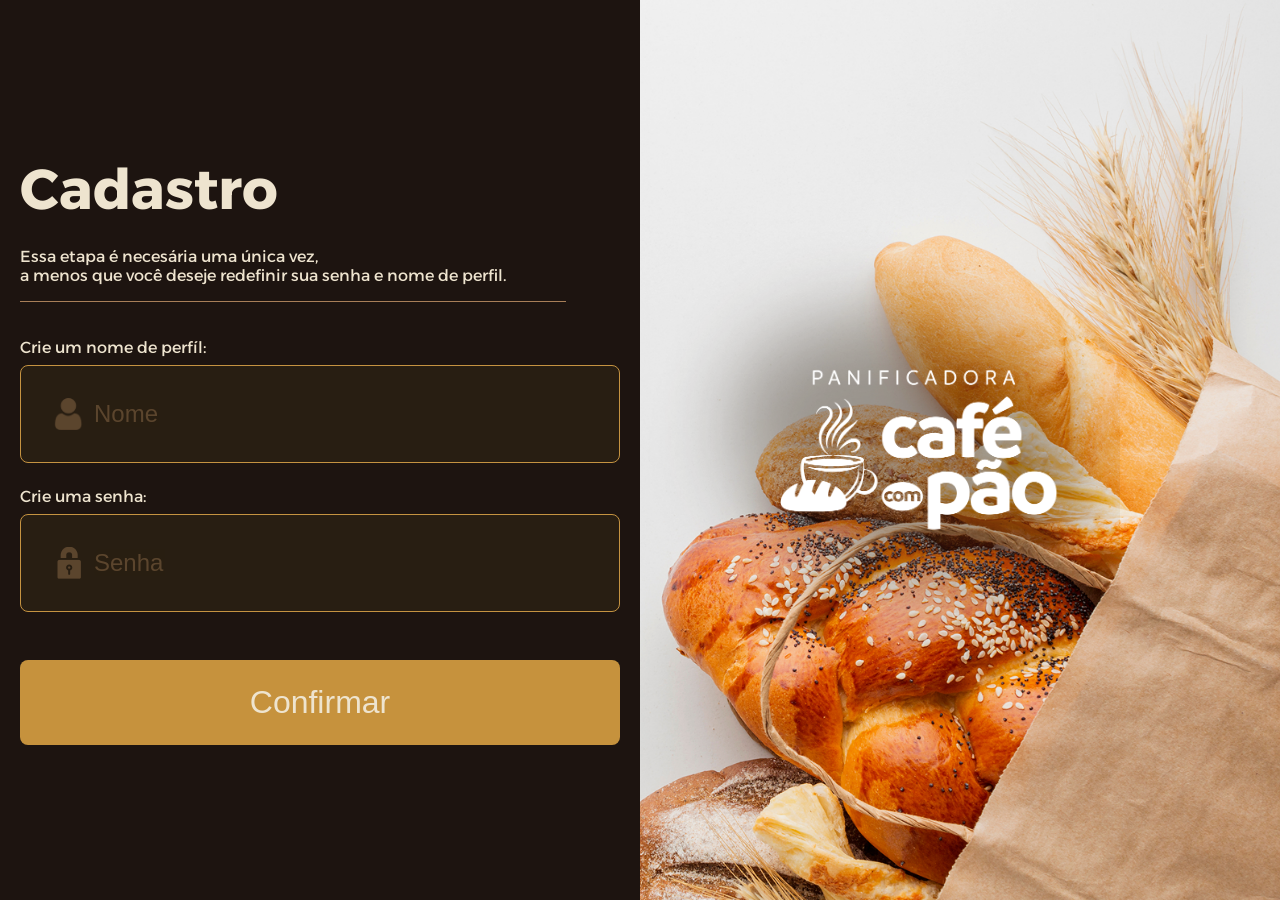
==== cadastro/cdt.html @ 0c1cbfc7 "mandei os arquivos" ====
<!DOCTYPE html>
<html lang="pt-br">
<head>
    <meta charset="UTF-8">
    <meta name="viewport" content="width=device-width, initial-scale=1.0">
    <title>Cadastro</title>
    <link rel="stylesheet" href="css/cdt.css">
</head>
<body>
    <dialog id="janela">
        <div id="info"></div>   
    </dialog>
    <main id="esq">
        <header>
            <h1>Cadastro</h1>
            <p>Essa etapa é necesária uma única vez,<br> a menos que você deseje redefinir sua senha e nome de perfil.</p>
        </header>

        <form>

            <label for="nome">Crie um nome de perfíl:</label>
            <div id="campo1">
                <img class="img" src="img/profile.png" alt="logo">
                <input type="text" id="nome" name="nome" placeholder="Nome" required/>
            </div>


            <label for="senha">Crie uma senha:</label>
            <div id="campo2">
                <img class="img" src="img/lock.png" alt="logo">
                <input type="password" id="senha" name="senha" placeholder="Senha" minlength="4" required/>
            </div> 


        <button id="submit">Confirmar</button>

        </form>
    </main>

    <aside id="background">
    </aside>

    <div id="logo">
        <img src="img/logo.png" alt="logo">
    </div>
    <script src="js/validcdt.js"></script>
</body>
</html>
---- cadastro/css/cdt.css ----
@import url('https://fonts.googleapis.com/css2?family=Alexandria:wght@100..900&family=Archivo+Black&family=Golos+Text:wght@400..900&display=swap');

* {
    margin: 0;
    padding: 0;
    box-sizing: border-box;
}

body {
    font-family: "Alexandria", sans-serif;
  font-optical-sizing: auto;
  font-weight: 400;
  font-style: normal;
    background: #1D1410;
    display: grid;
    color: #EEE4CF;
    grid-template-columns: 50% 50%;
    min-height: 100vh; 
}

#esq {
    grid-column: 1;
    padding: 0 20px 0 20px;
    display: flex;
    flex-direction: column;
    justify-content: center;
}

#background{
    grid-column: 2;
    background-image: url(../img/bg.png);
    background-size: cover;
    background-position: right;
    background-repeat: no-repeat;
    width: 100%;
    height: 100%;
    grid-row: 1 / -1;
}


header{
  margin-bottom: 2%;
}

h1{
    font-size: 56px;
    margin-bottom: 24px;
}

p{
    padding-bottom: 16px;
    border-bottom: solid #A87F58 1px;
    width: 91%
}


label{
    display: block;
    margin-top: 24px;
    margin-bottom: 8px;
}

#nome, #senha {
    font-size: 24px;
    background: transparent;
    border: 1px solid transparent;
    border-radius: 8px;
  color: #EEE4CF;
  outline: none;
  width: 250px;
}

  #nome:focus, #senha:focus {
    background: transparent;
    border: 1px solid transparent;
    border-radius: 8px;
  color: #281E12;
  outline: none;
  }

button {
    font-size: 32px;
    color: #EEE4CF;
    background: #C6923D;
    border: none;
    padding: 24px;
    margin-top: 48px;
    border-radius: 8px;
    width: 100%;
}

button:hover{
    background: #EEE4CF;
    color: #C6923D;
}

.img{
    height:32px;
}

#campo1, #campo2{
   background: #281E12;
    display: grid;
    grid-template-columns: 40px 40px;
    border: 1px solid #c59341;
    border-radius: 8px;
    align-items: center;
    padding: 32px;

}

#campo1:focus-within, #campo2:focus-within{
   background: #EEE4CF;
    display: grid;
    border: 1px solid #281E12;
    border-radius: 8px;
    align-items: center;

}



#logo{
    grid-column: 2;
    grid-row: 1 / -1;
    display: flex;
    flex-direction: column;
    justify-content: center;
    align-items: center;
    margin-right: 160px;
}

#logo img{
    max-width: 100%;
    height:auto; 
}

input::placeholder{
    color: #A87F58;
    opacity: 40%;
}

@media (max-width: 900px){

        body {
        min-height: 100dvh;
        display: grid;
        grid-template-columns: 100%; 
    }

    #esq {
        grid-column: 1;
        grid-row: 2;
        margin-top: 40px;
        padding: 0 20px 80px 20px;
    }

    #background {
        grid-column: 1;
        grid-row: 1;
        
        
    }
    
    .img{
    height:20px;
}

    
    #nome, #senha {
    font-size: 18px;
    background: transparent;
    border: 1px solid transparent;
    border-radius: 8px;
  color: #EEE4CF;
  outline: none;
  
}

  #nome:focus, #senha:focus {
    font-size: 18px;
    background: transparent;
    border: 1px solid transparent;
    border-radius: 8px;
  color: #281E12;
  outline: none;
}
    
    #campo1, #campo2{
   background: #281E12;
    display: grid;
    border: 1px solid #c59341;
    border-radius: 8px;
    align-items: center;
    padding: 16px;
    }
    
    #campo1:focus-within, #campo2:focus-within{
   background: #EEE4CF;
    display: grid;
    border:1px solid;
    border-radius: 8px;
    align-items: center;
    padding: 16px;
}




button {
    font-size: 16px;
    padding: 24px;
    border-radius: 4px;
}


    #logo{
    grid-column: 1;
    grid-row: 1;
}

  
    
    label{
    margin-top: 24px;
    margin-bottom: 8px;
}


h1{
    font-size: 56px;
    margin-bottom: 24px;
}

p{
    padding-bottom: 16px;
    width: 91%
}


}
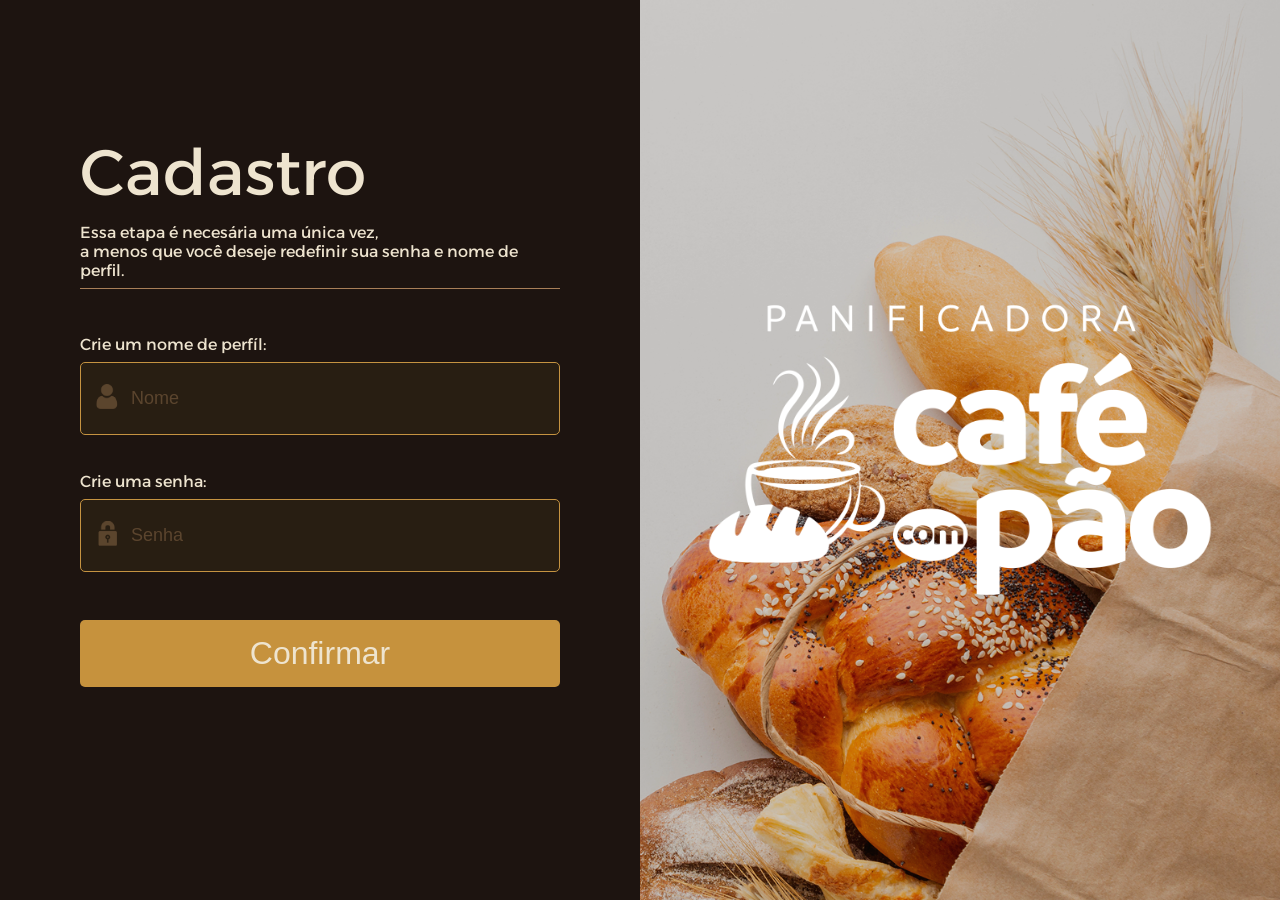
==== commit 43d3cfc8: "Resolvi os problemas de responsividade e dos inputs." ====
--- a/cadastro/cdt.html
+++ b/cadastro/cdt.html
@@ -12,28 +12,28 @@
     </dialog>
     <main id="esq">
         <header>
-            <h1>Cadastro</h1>
-            <p>Essa etapa é necesária uma única vez,<br> a menos que você deseje redefinir sua senha e nome de perfil.</p>
+            <div id="title">
+                <p>Cadastro</p>
+            </div>
+            <div id="exp">
+                <p>Essa etapa é necesária uma única vez,<br> a menos que você deseje redefinir sua senha e nome de perfil.</p>
+            </div>
         </header>
 
         <form>
 
-            <label for="nome">Crie um nome de perfíl:</label>
-            <div id="campo1">
-                <img class="img" src="img/profile.png" alt="logo">
-                <input type="text" id="nome" name="nome" placeholder="Nome" required/>
+            <img class="img" src="img/profile.png" alt="logo">
+            <label for="nome">Crie um nome de perfíl:</label>   
+            <input type="text" class="campo" name="nome" placeholder="Nome" required/>
+            
+            <img class="img" src="img/lock.png" alt="logo">
+            <label for="senha">Crie uma senha:</label>
+            <input type="password" class="campo" name="senha" placeholder="Senha" minlength="4" required/>
+            
+            <div id="botao">
+                <button>Confirmar</button>
             </div>
-
-
-            <label for="senha">Crie uma senha:</label>
-            <div id="campo2">
-                <img class="img" src="img/lock.png" alt="logo">
-                <input type="password" id="senha" name="senha" placeholder="Senha" minlength="4" required/>
-            </div> 
-
-
-        <button id="submit">Confirmar</button>
-
+            
         </form>
     </main>
 
@@ -43,6 +43,7 @@
     <div id="logo">
         <img src="img/logo.png" alt="logo">
     </div>
+
     <script src="js/validcdt.js"></script>
 </body>
 </html>
--- a/cadastro/css/cdt.css
+++ b/cadastro/css/cdt.css
@@ -8,9 +8,6 @@
 
 body {
     font-family: "Alexandria", sans-serif;
-  font-optical-sizing: auto;
-  font-weight: 400;
-  font-style: normal;
     background: #1D1410;
     display: grid;
     color: #EEE4CF;
@@ -20,7 +17,7 @@
 
 #esq {
     grid-column: 1;
-    padding: 0 20px 0 20px;
+    padding: 0 80px 80px 80px;
     display: flex;
     flex-direction: column;
     justify-content: center;
@@ -34,115 +31,105 @@
     background-repeat: no-repeat;
     width: 100%;
     height: 100%;
-    grid-row: 1 / -1;
+    grid-row: 1;
+    box-shadow: inset 10px 10px 10px 1000px #281E1230;
 }
 
-
 header{
-  margin-bottom: 2%;
+    margin-bottom: 2%;
 }
 
-h1{
-    font-size: 56px;
-    margin-bottom: 24px;
+#title{
+    font-size: clamp(40px, 5rem, 5vw);
+    margin-bottom: 12px;
 }
 
-p{
-    padding-bottom: 16px;
+#exp{
+    font-size: clamp(15px, 1rem, 1.25vw);
+    padding-bottom: 8px;
     border-bottom: solid #A87F58 1px;
-    width: 91%
+    width: 100%
 }
-
 
 label{
     display: block;
-    margin-top: 24px;
+    margin-top: 12px;
     margin-bottom: 8px;
+    text-wrap: nowrap;
 }
 
-#nome, #senha {
-    font-size: 24px;
-    background: transparent;
-    border: 1px solid transparent;
-    border-radius: 8px;
-  color: #EEE4CF;
-  outline: none;
-  width: 250px;
+#botao{
+    margin-top: 48px;
 }
 
-  #nome:focus, #senha:focus {
-    background: transparent;
-    border: 1px solid transparent;
-    border-radius: 8px;
-  color: #281E12;
-  outline: none;
-  }
-
-button {
+#botao button {
     font-size: 32px;
     color: #EEE4CF;
     background: #C6923D;
     border: none;
-    padding: 24px;
-    margin-top: 48px;
-    border-radius: 8px;
+    border-radius: 5px;
+    padding: 15px;
     width: 100%;
 }
 
-button:hover{
+#botao button:hover{
     background: #EEE4CF;
     color: #C6923D;
+    border: solid #C6923D;
+    padding: 12px;
 }
 
 .img{
-    height:32px;
-}
-
-#campo1, #campo2{
-   background: #281E12;
-    display: grid;
-    grid-template-columns: 40px 40px;
-    border: 1px solid #c59341;
-    border-radius: 8px;
-    align-items: center;
-    padding: 32px;
-
-}
-
-#campo1:focus-within, #campo2:focus-within{
-   background: #EEE4CF;
-    display: grid;
-    border: 1px solid #281E12;
-    border-radius: 8px;
-    align-items: center;
-
+    display: flex;
+    position: relative;
+    height:25px;
+    top: 86px;
+    left: 15px;
+    padding: 0;
 }
 
 
+.campo{
+    font-size: 18px;
+    background: #281E12;
+    border: 1px solid #c59341;
+    border-radius: 5px;
+    align-items: center;
+    padding: 25px;
+    padding-left: 50px;
+    color: #EEE4CF;
+    width: 100%;
+}
+
+.campo:focus{
+    background: #EEE4CF;
+    color: #281E12;
+ }
 
 #logo{
     grid-column: 2;
-    grid-row: 1 / -1;
+    grid-row: 1;
     display: flex;
     flex-direction: column;
     justify-content: center;
     align-items: center;
-    margin-right: 160px;
 }
 
 #logo img{
-    max-width: 100%;
-    height:auto; 
+    width: 100%;
+    height: auto;
 }
 
 input::placeholder{
+    position: relative;
     color: #A87F58;
     opacity: 40%;
+    font-size: 18px;
 }
 
 @media (max-width: 900px){
 
-        body {
+    body {
         min-height: 100dvh;
         display: grid;
         grid-template-columns: 100%; 
@@ -150,93 +137,37 @@
 
     #esq {
         grid-column: 1;
-        grid-row: 2;
-        margin-top: 40px;
-        padding: 0 20px 80px 20px;
+        grid-row: 3;
+        padding: 15px 80px 80px 80px;
     }
+
+    #logo{
+        grid-column: 1;
+        grid-row: 1;
+        display: flex;
+        justify-content: center;
+        align-items: center;
+}
+
+    #logo img{
+        max-width: 30%;
+        height: auto; 
+}
 
     #background {
         grid-column: 1;
         grid-row: 1;
-        
-        
+        width: 100%;
+        height: 100%;
     }
     
-    .img{
-    height:20px;
+    label{
+        margin-top: 24px;
+        margin-bottom: 8px;
 }
 
-    
-    #nome, #senha {
-    font-size: 18px;
-    background: transparent;
-    border: 1px solid transparent;
-    border-radius: 8px;
-  color: #EEE4CF;
-  outline: none;
-  
+    .img{
+    top: 97px;
+}
 }
 
-  #nome:focus, #senha:focus {
-    font-size: 18px;
-    background: transparent;
-    border: 1px solid transparent;
-    border-radius: 8px;
-  color: #281E12;
-  outline: none;
-}
-    
-    #campo1, #campo2{
-   background: #281E12;
-    display: grid;
-    border: 1px solid #c59341;
-    border-radius: 8px;
-    align-items: center;
-    padding: 16px;
-    }
-    
-    #campo1:focus-within, #campo2:focus-within{
-   background: #EEE4CF;
-    display: grid;
-    border:1px solid;
-    border-radius: 8px;
-    align-items: center;
-    padding: 16px;
-}
-
-
-
-
-button {
-    font-size: 16px;
-    padding: 24px;
-    border-radius: 4px;
-}
-
-
-    #logo{
-    grid-column: 1;
-    grid-row: 1;
-}
-
-  
-    
-    label{
-    margin-top: 24px;
-    margin-bottom: 8px;
-}
-
-
-h1{
-    font-size: 56px;
-    margin-bottom: 24px;
-}
-
-p{
-    padding-bottom: 16px;
-    width: 91%
-}
-
-
-}
-
